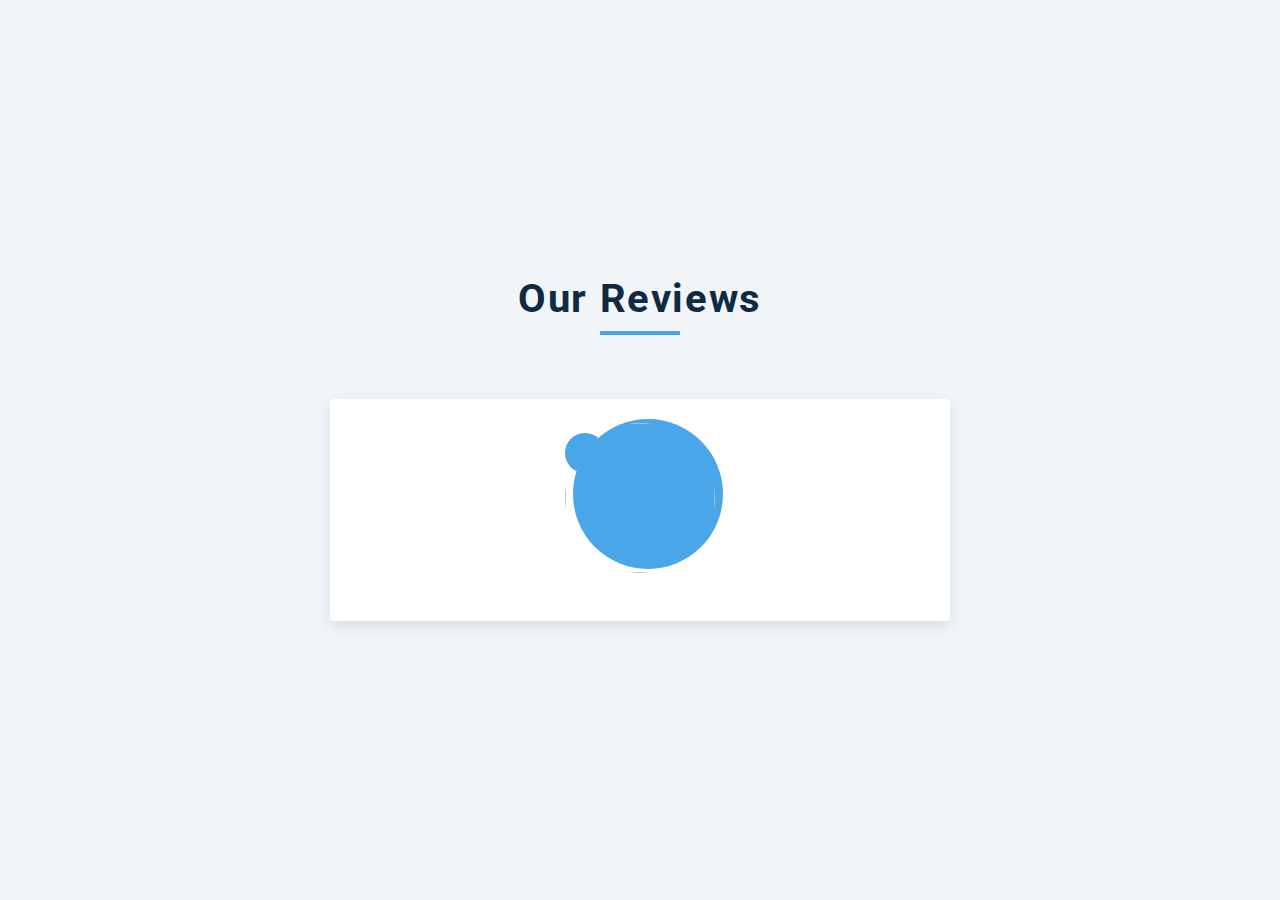
==== reviews/index.html @ aa75c886 "reviews project" ====
<!DOCTYPE html>
<html lang="en">
<head>
    <meta charset="UTF-8">
    <meta http-equiv="X-UA-Compatible" content="IE=edge">
    <meta name="viewport" content="width=device-width, initial-scale=1.0">
    <title>Document</title>
    <link rel="stylesheet" href="styles.css">
</head>
<body>
    <main>
        <section class="container">
            <div class="title">
                <h2>our reviews</h2>
                <div class="underline"></div>
            </div>

            <article class="review">
                <div class="img-container">
                    <img src="https://images.unsplash.com/photo-1438761681033-6461ffad8d80?ixlib=rb-1.2.1&ixid=MnwxMjA3fDB8MHxwaG90by1wYWdlfHx8fGVufDB8fHx8&auto=format&fit=crop&w=1170&q=80" id="person-img" alt="">
                </div>
            </article>
        </section>
    </main>
</body>
</html>
---- reviews/styles.css ----
/*
=============== 
Fonts
===============
*/
@import url("https://fonts.googleapis.com/css?family=Open+Sans|Roboto:400,700&display=swap");

/*
=============== 
Variables
===============
*/

:root {
  /* dark shades of primary color*/
  --clr-primary-1: hsl(205, 86%, 17%);
  --clr-primary-2: hsl(205, 77%, 27%);
  --clr-primary-3: hsl(205, 72%, 37%);
  --clr-primary-4: hsl(205, 63%, 48%);
  /* primary/main color */
  --clr-primary-5: hsl(205, 78%, 60%);
  /* lighter shades of primary color */
  --clr-primary-6: hsl(205, 89%, 70%);
  --clr-primary-7: hsl(205, 90%, 76%);
  --clr-primary-8: hsl(205, 86%, 81%);
  --clr-primary-9: hsl(205, 90%, 88%);
  --clr-primary-10: hsl(205, 100%, 96%);
  /* darkest grey - used for headings */
  --clr-grey-1: hsl(209, 61%, 16%);
  --clr-grey-2: hsl(211, 39%, 23%);
  --clr-grey-3: hsl(209, 34%, 30%);
  --clr-grey-4: hsl(209, 28%, 39%);
  /* grey used for paragraphs */
  --clr-grey-5: hsl(210, 22%, 49%);
  --clr-grey-6: hsl(209, 23%, 60%);
  --clr-grey-7: hsl(211, 27%, 70%);
  --clr-grey-8: hsl(210, 31%, 80%);
  --clr-grey-9: hsl(212, 33%, 89%);
  --clr-grey-10: hsl(210, 36%, 96%);
  --clr-white: #fff;
  --clr-red-dark: hsl(360, 67%, 44%);
  --clr-red-light: hsl(360, 71%, 66%);
  --clr-green-dark: hsl(125, 67%, 44%);
  --clr-green-light: hsl(125, 71%, 66%);
  --clr-black: #222;
  --ff-primary: "Roboto", sans-serif;
  --ff-secondary: "Open Sans", sans-serif;
  --transition: all 0.3s linear;
  --spacing: 0.1rem;
  --radius: 0.25rem;
  --light-shadow: 0 5px 15px rgba(0, 0, 0, 0.1);
  --dark-shadow: 0 5px 15px rgba(0, 0, 0, 0.2);
  --max-width: 1170px;
  --fixed-width: 620px;
}
/*
=============== 
Global Styles
===============
*/

*,
::after,
::before {
  margin: 0;
  padding: 0;
  box-sizing: border-box;
}
body {
  font-family: var(--ff-secondary);
  background: var(--clr-grey-10);
  color: var(--clr-grey-1);
  line-height: 1.5;
  font-size: 0.875rem;
}
ul {
  list-style-type: none;
}
a {
  text-decoration: none;
}
h1,
h2,
h3,
h4 {
  letter-spacing: var(--spacing);
  text-transform: capitalize;
  line-height: 1.25;
  margin-bottom: 0.75rem;
  font-family: var(--ff-primary);
}
h1 {
  font-size: 3rem;
}
h2 {
  font-size: 2rem;
}
h3 {
  font-size: 1.25rem;
}
h4 {
  font-size: 0.875rem;
}
p {
  margin-bottom: 1.25rem;
  color: var(--clr-grey-5);
}
@media screen and (min-width: 800px) {
  h1 {
    font-size: 4rem;
  }
  h2 {
    font-size: 2.5rem;
  }
  h3 {
    font-size: 1.75rem;
  }
  h4 {
    font-size: 1rem;
  }
  body {
    font-size: 1rem;
  }
  h1,
  h2,
  h3,
  h4 {
    line-height: 1;
  }
}
/*  global classes */

/* section */
.section {
  padding: 5rem 0;
}

.section-center {
  width: 90vw;
  margin: 0 auto;
  max-width: 1170px;
}
@media screen and (min-width: 992px) {
  .section-center {
    width: 95vw;
  }
}
main {
  min-height: 100vh;
  display: grid;
  place-items: center;
}

/*
=============== 
Reviews
===============
*/
main {
  min-height: 100vh;
  display: grid;
  place-items: center;
}
.title {
  text-align: center;
  margin-bottom: 4rem;
}
.underline {
  height: 0.25rem;
  width: 5rem;
  background: var(--clr-primary-5);
  margin-left: auto;
  margin-right: auto;
}
.container {
  width: 80vw;
  max-width: var(--fixed-width);
}
.review {
  background: var(--clr-white);
  padding: 1.5rem 2rem;
  border-radius: var(--radius);
  box-shadow: var(--light-shadow);
  transition: var(--transition);
  text-align: center;
}
.review:hover {
  box-shadow: var(--dark-shadow);
}
.img-container {
  position: relative;
  width: 150px;
  height: 150px;
  border-radius: 50%;
  margin: 0 auto;
  margin-bottom: 1.5rem;
}
#person-img {
  width: 100%;
  display: block;
  height: 100%;
  object-fit: cover;
  border-radius: 50%;
  position: relative;
}
.img-container::after {
  font-family: "Font Awesome 5 Free";
  font-weight: 900;
  content: "\f10e";
  position: absolute;
  top: 0;
  left: 0;
  width: 2.5rem;
  height: 2.5rem;
  display: grid;
  place-items: center;
  border-radius: 50%;
  transform: translateY(25%);
  background: var(--clr-primary-5);
  color: var(--clr-white);
}
.img-container::before {
  content: "";
  width: 100%;
  height: 100%;
  background: var(--clr-primary-5);
  position: absolute;
  top: -0.25rem;
  right: -0.5rem;
  border-radius: 50%;
}
#author {
  margin-bottom: 0.25rem;
}
#job {
  margin-bottom: 0.5rem;
  text-transform: uppercase;
  color: var(--clr-primary-5);
  font-size: 0.85rem;
}
#info {
  margin-bottom: 0.75rem;
}
.prev-btn,
.next-btn {
  color: var(--clr-primary-7);
  font-size: 1.25rem;
  background: transparent;
  border-color: transparent;
  margin: 0 0.5rem;
  transition: var(--transition);
  cursor: pointer;
}
.prev-btn:hover,
.next-btn:hover {
  color: var(--clr-primary-5);
}
.random-btn {
  margin-top: 0.5rem;
  background: var(--clr-primary-10);
  color: var(--clr-primary-5);
  padding: 0.25rem 0.5rem;
  text-transform: capitalize;
  border-radius: var(--radius);
  transition: var(--transition);
  border-color: var(--clr-primary-5);
  cursor: pointer;
}
.random-btn:hover {
  background: var(--clr-primary-5);
  color: var(--clr-primary-1);
}
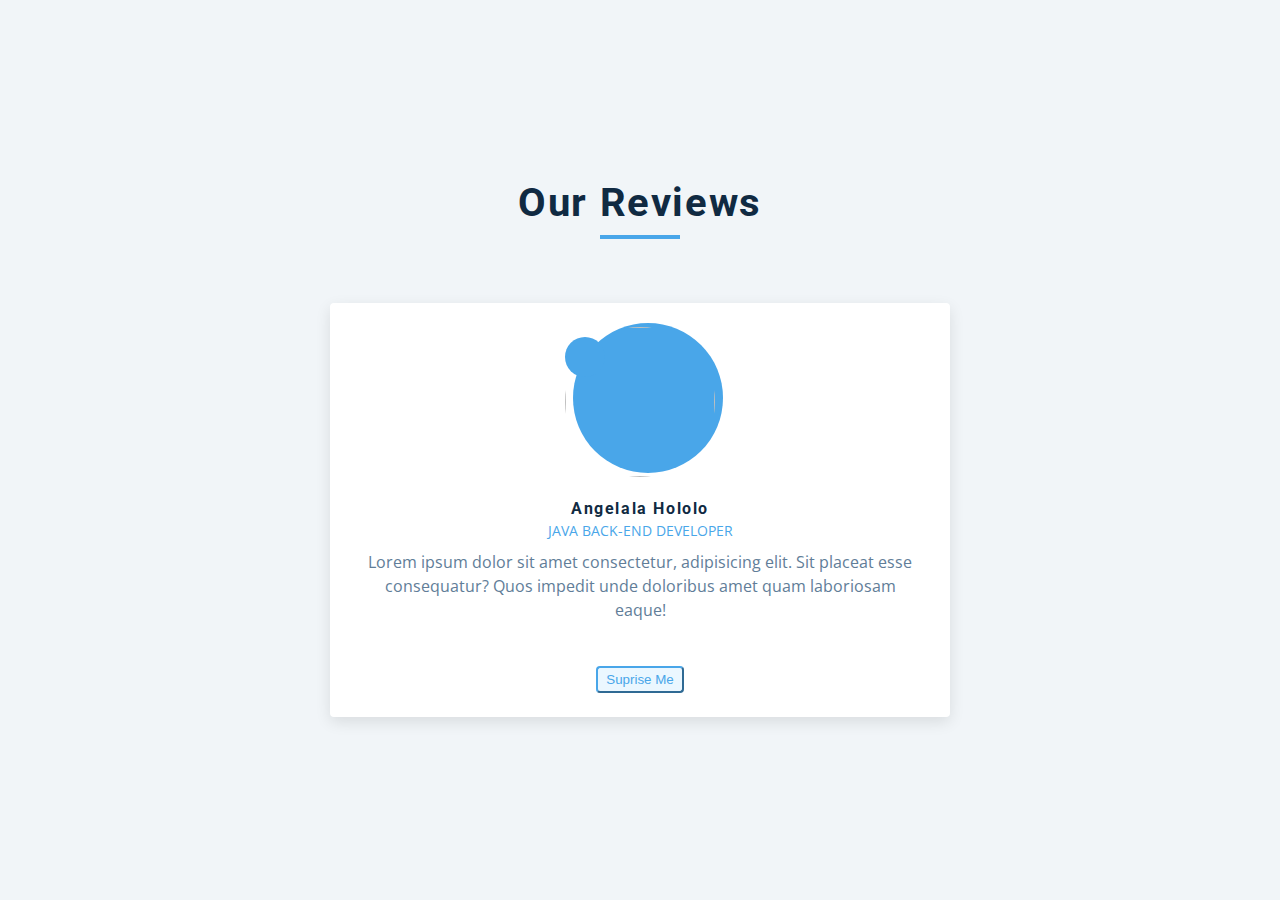
==== commit 1c63de0d: "finished the first review card" ====
--- a/reviews/index.html
+++ b/reviews/index.html
@@ -6,20 +6,39 @@
     <meta name="viewport" content="width=device-width, initial-scale=1.0">
     <title>Document</title>
     <link rel="stylesheet" href="styles.css">
+    <link rel="stylesheet" href="https://use.fontawesome.com/releases/v5.15.4/css/all.css" integrity="sha384-DyZ88mC6Up2uqS4h/KRgHuoeGwBcD4Ng9SiP4dIRy0EXTlnuz47vAwmeGwVChigm" crossorigin="anonymous"/>
 </head>
 <body>
     <main>
         <section class="container">
+            <!-- title -->
             <div class="title">
                 <h2>our reviews</h2>
                 <div class="underline"></div>
             </div>
-
+            <!-- review -->
             <article class="review">
                 <div class="img-container">
                     <img src="https://images.unsplash.com/photo-1438761681033-6461ffad8d80?ixlib=rb-1.2.1&ixid=MnwxMjA3fDB8MHxwaG90by1wYWdlfHx8fGVufDB8fHx8&auto=format&fit=crop&w=1170&q=80" id="person-img" alt="">
                 </div>
-            </article>
+                <h4 id="author">Angelala Hololo</h4>
+                <p id="job">java back-end developer</p>
+                <p id="info">Lorem ipsum dolor sit amet consectetur, adipisicing elit. Sit placeat esse consequatur? Quos impedit unde doloribus amet quam laboriosam eaque!</p>
+             <!-- prev next buttons -->
+             <div class="button-container">
+                <button class="prev-btn">
+                    <i class="fas fa-chevron-left"></i>
+                </button>
+                <button class="prev-btn">
+                    <i class="fas fa-chevron-right"></i>
+                </button>
+            </div>
+
+                <!-- random button -->
+            <button class="random-btn">
+                suprise me
+            </button>
+            </article> 
         </section>
     </main>
 </body>
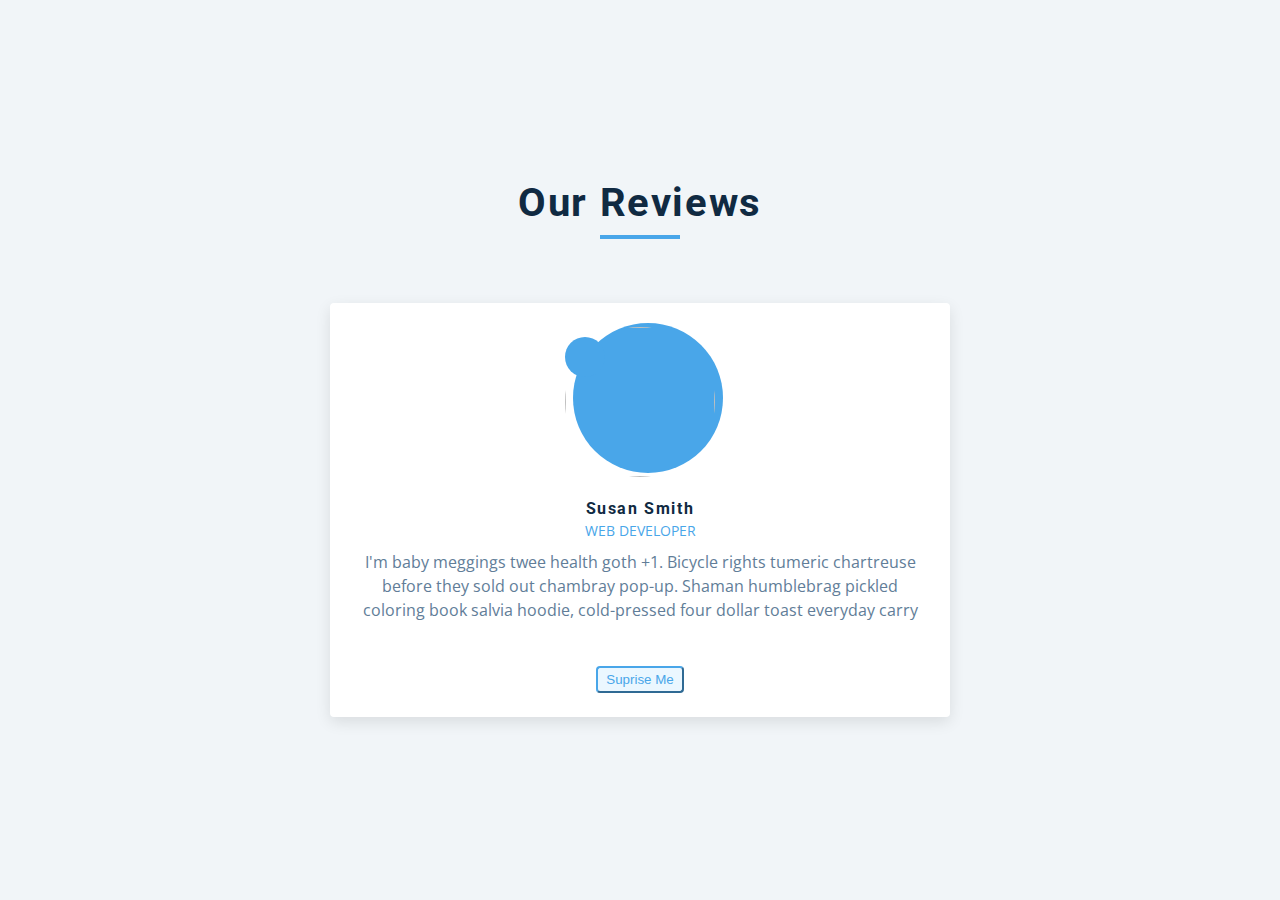
==== commit 2084b177: "finished up review exercise" ====
--- a/reviews/index.html
+++ b/reviews/index.html
@@ -29,7 +29,7 @@
                 <button class="prev-btn">
                     <i class="fas fa-chevron-left"></i>
                 </button>
-                <button class="prev-btn">
+                <button class="next-btn">
                     <i class="fas fa-chevron-right"></i>
                 </button>
             </div>
@@ -41,5 +41,6 @@
             </article> 
         </section>
     </main>
+    <script src="app.js"></script>
 </body>
 </html>